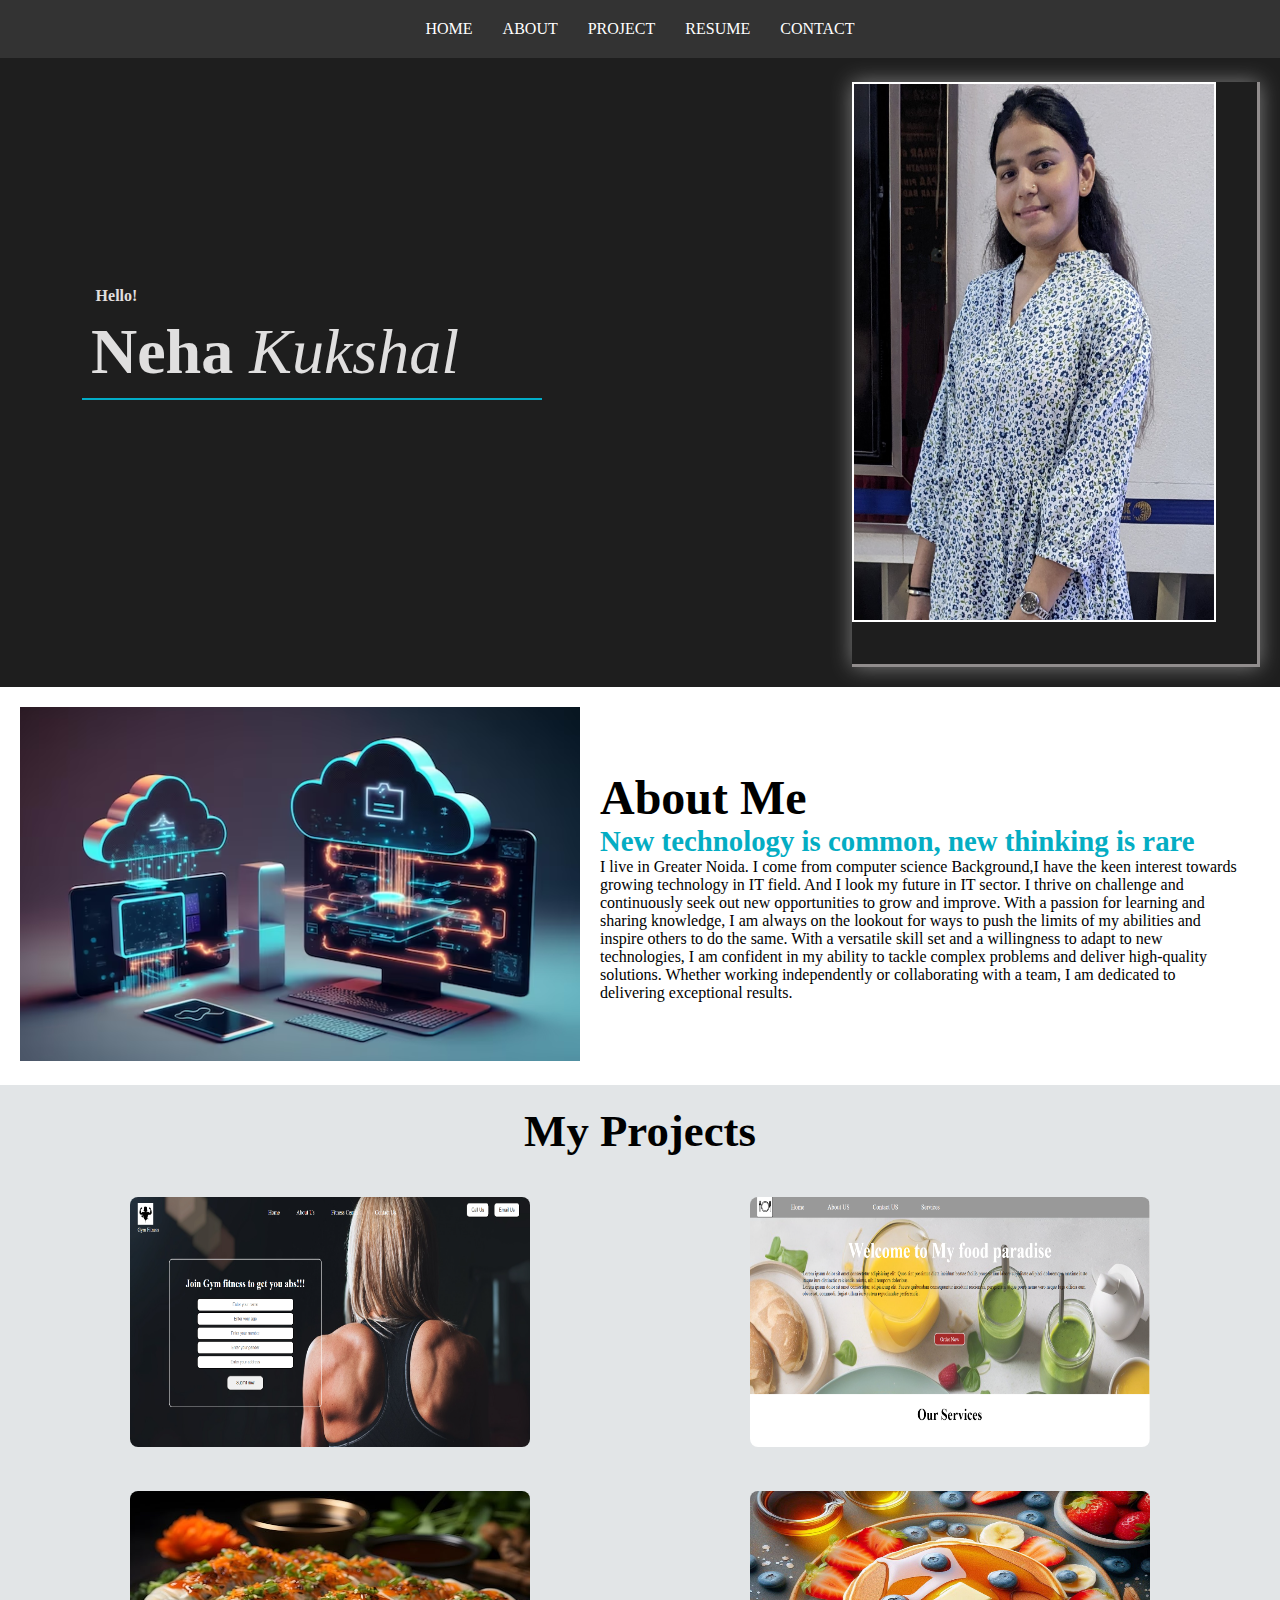
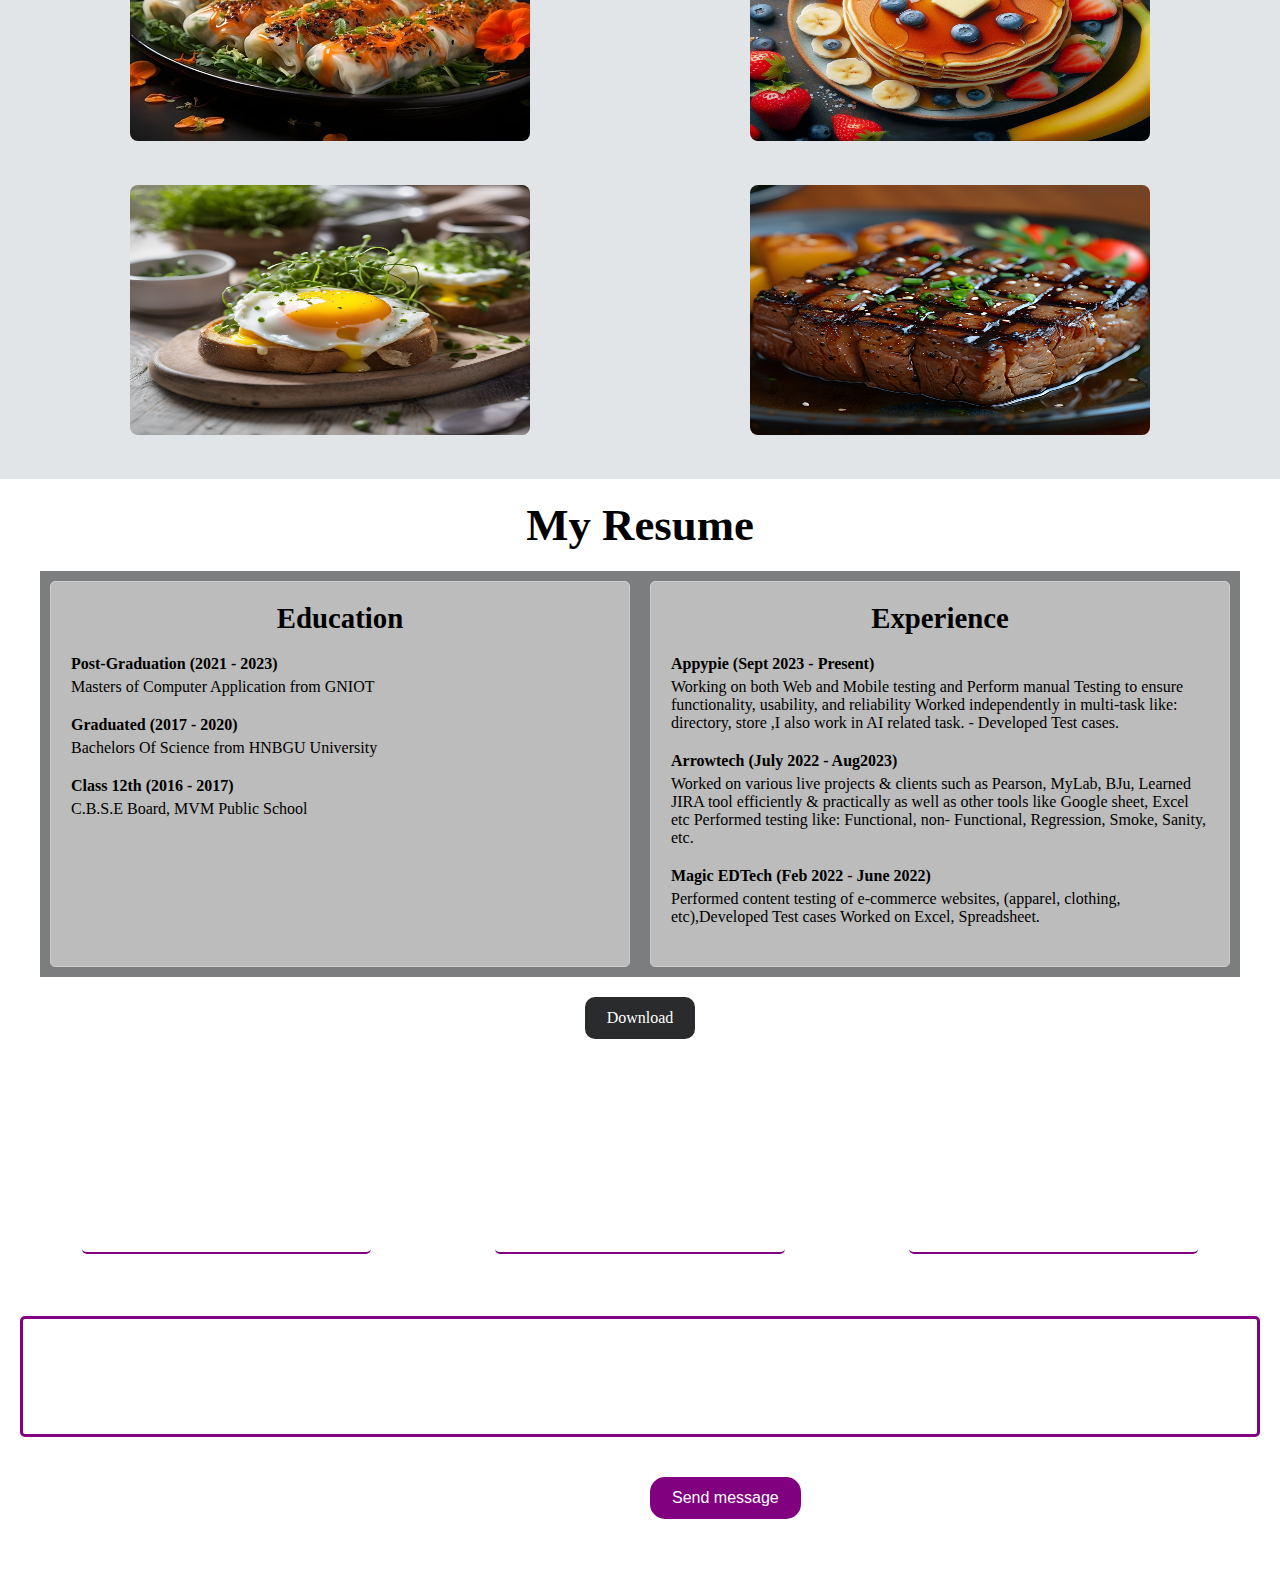
==== index.html @ 22c40096 "files added" ====
<!DOCTYPE html>
<html lang="en">
<head>
    <meta charset="UTF-8">
    <meta name="viewport" content="width=device-width, initial-scale=1.0">
    <title>Neha portfolio</title>
    <link rel="stylesheet" href="./static/neha.css">
</head>
<body>
    <nav class="navbar">
        <ul class="nav-links">
            <li><a href="#home">Home</a></li>
            <li><a href="#about">About</a></li>
            <li><a href="#project">Project</a></li>
            <li><a href="#resume">Resume</a></li>
            <li><a href="#contact">Contact</a></li>
        </ul>
        <div class="hamburger">
            <span></span>
            <span></span>
            <span></span>
        </div>
    </nav>






    <section id="home">
        <div class="text">
            <h4 class="heading2">Hello!</h4>
            <div class="outer"><h1 class="heading3">Neha <span  id="kukshal">Kukshal</span></h1></div>
        </div>
        <div class="image">
           <img src="img21.jpg" alt="error">
        </div>
    </section>






    <section id="about">
        <div class="image2">
            <img src="about_img.png" alt="error">
        </div>
        <div class="text2">
            <h1 class="heading6"><span class="as">About </span>Me</h1>
            <h2 class="para2">New technology is common, new thinking is rare</h2>
            <p class="para22">I live in Greater Noida. I come from computer science Background,I have the keen interest towards growing technology in IT field. And I look my future in IT sector.  I thrive on challenge and continuously seek out new opportunities to grow and improve. With a passion for learning and sharing knowledge, I am always on the lookout for ways to push the limits of my abilities and inspire others to do the same. With a versatile skill set and a willingness to adapt to new technologies, I am confident in my ability to tackle complex problems and deliver high-quality solutions. Whether working independently or collaborating with a team, I am dedicated to delivering exceptional results.
            </p>
        </div>
        
    </section>









    <section id="project">
        <h1 class="heading8">My <span class="as3">Projects</span></h1>

        <div class="image-section">
         <div class="sub-img"><img src="img25.png" alt="error"></div>
         <div class="sub-img"><img src="img26.png" alt="error"></div>
         <div class="sub-img"><img src="img14.jpg" alt="error"></div>
         <div class="sub-img"><img src="img4.jpg" alt="error"></div>
         <div class="sub-img"><img src="img5.png" alt="error"></div>
         <div class="sub-img"><img src="img6.png" alt="error"></div>
        </div>

    </section>










    <section id="resume">
        <h2 class="heading9">My <span class="as4">Resume</span></h2>
        <div class="outer-box">
            <div class="inner-box">
                <h3 class="heading10">Education</h3>
                <div class="edu"><h4>Post-Graduation <span class="as5">(2021 - 2023)</span></h4>
                    <p>Masters of Computer Application from GNIOT </p>
                </div>
                <div class="edu"><h4>Graduated <span class="as5">(2017 - 2020)</span></h4>
                    <p>Bachelors Of Science from HNBGU University</p>
                </div>
                <div class="edu"><h4>Class 12th <span class="as5">(2016 - 2017) </span></h4>
                    <p> C.B.S.E Board, MVM Public School</p>
                </div>
            </div>

            <div class="inner-box">
                <h3 class="heading10">Experience</h3>
                <div class="edu"><h4>Appypie <span class="as5">(Sept 2023 - Present)</span></h4>
                    <p>Working on both Web and Mobile testing and Perform manual Testing to ensure functionality, usability, and reliability Worked independently in multi-task like: directory, store ,I also work in AI related task. - Developed Test cases.   
                    </p>
                </div>
                <div class="edu"><h4>Arrowtech <span class="as5">(July 2022 - Aug2023)</span></h4>
                    <p>Worked on various live projects & clients such as Pearson, MyLab, BJu, Learned JIRA tool efficiently & practically as well as other tools like Google sheet, Excel etc Performed testing like: Functional, non- Functional, Regression, Smoke, Sanity, etc.
                    </p>
                </div>
                <div class="edu"><h4>Magic EDTech <span class="as5">(Feb 2022 - June 2022) </span></h4>
                    <p> Performed content testing of e-commerce websites, (apparel, clothing, etc),Developed Test cases Worked on Excel, Spreadsheet.</p>
                </div>
            </div>
        </div>
        <div class="resume_btn">
            <a href="Neha Kukshal resume.pdf" download="Neha Kukshal resume.pdf">Download</a>
        </div>
    </section>













    <section id="contact">
        <h1 class="heading11">Contact <span class="as6">Us</span></h1>
        <form action="http://localhost:3005/contact" method="POST" class="contact-form">
            <div class="form2">
                <div class="inner-form">
                    <input type="text" name="name" id="name" placeholder="Enter your name" required>
                </div>
                <div class="inner-form">
                    <input type="email" name="email" id="email" placeholder="Enter your Email" required>
                </div>
                <div class="inner-form">
                    <input type="text" name="subject" id="subject" placeholder="Enter your subject" required>
                </div>
            </div>
            <div class="msg">
                <input type="text" name="message" id="message" placeholder="Your message" required>
            </div>
            <button type="submit" class="btn3">Send message</button>
        </form>
    </section>


    <script src="../static/neha.js"></script>

</body>
</html>
---- static/neha.css ----
/* reset CSS */
*{
    margin: 0px;
    padding: 0px;
    text-decoration: none;
    list-style: none;
    box-sizing: border-box;
} 

html{
    scroll-behavior:smooth;
}



/* styling header section */
.navbar {
    display: flex;
    justify-content: space-between;
    align-items: center;
    padding: 20px;
    background-color: #333;
    position: fixed; /* Make the header sticky */
    top: 0; /* Stick to the top of the viewport */
    width: 100%; /* Ensure it spans the full width */
    z-index: 1000; /* Ensure it stays above other content */
}

.nav-links {
    list-style: none;
    display: flex;
    margin: auto;
    padding: 0;
}

.nav-links li {
    margin: 0 15px;
}

.nav-links a {
    color: white;
    text-decoration: none;
    text-transform: uppercase;
}

.hamburger {
    display: none;
    flex-direction: column;
    cursor: pointer;
}

.hamburger span {
    height: 3px;
    width: 25px;
    background: white;
    margin: 3px 0;
    transition: all 0.3s ease;
}














/* styling HOME Section */
#home{
    display: flex;
    background-color: rgb(30, 30, 30);
    background-repeat: no-repeat;
    background-size: cover;
    flex-wrap: wrap; /* Allows items to wrap */
    height: auto; /* Allow height to adjust based on content */
    padding: 20px; /* Padding around the section */
}

.text{
    flex: 1; /* Allow text to grow */
    max-width: 500px; /* Set max width for text */
    margin: auto; /* Center text */
    padding: 20px; /* Padding for text */
    color: rgb(224, 223, 223);
}
.heading2{
    margin-left: 3%;
}

.outer{
    border-bottom: 2px solid rgb(2, 173, 200);
}
.heading3{
    font-size: 4rem;
    padding: 2%;
}

#kukshal{
    font-weight: 10;
    font-style: italic;
}

.image{
    /* flex: 1; Allow image to grow */
    /* display: flex;
    justify-content: center; 
    align-items: center;  */
    margin-top: 5%;
    margin-left: 8%;
    height: 65vh;
    border-right: 3px solid rgb(145, 141, 141);
    border-bottom: 3px solid  rgb(145, 141, 141);
    box-shadow: 0px 0px 20px 0.11px grey;
    margin-left: 20%;
}


.image img{
    transition: all 0.1s ease-in-out; /* Animation on hover */
    border: 2px solid white;
    height: 60vh; 
    width: 90%;
}

.image img:hover{
    transform: scale(1.1);     /* Scale effect on hover */
}









/* styling ABOUT Section */
#about {
    display: flex;
    flex-wrap: wrap; /* Allows items to wrap to the next line */
    padding: 20px;
    align-items: center; /* Center items vertically */
    justify-content: space-between; /* Space between the image and text */
}

/* Image styles */
.image2 img {
    max-width: 100%; /* Responsive image */
    height: auto; /* Maintain aspect ratio */
    flex: 1; /* Allow image to grow */
}

/* Text styles */
.text2 {
    flex: 1; /* Allow text to grow */
    padding: 20px; /* Space around text */
}

.heading6 {
    font-size: 3em; /* Responsive heading size */
}

.para2 {
    font-size: 1.8em; /* Responsive paragraph size */
    color: rgb(4, 173, 195);
}















/* style project section */
#project {
    padding: 20px;
    text-align: center; /* Center text */
    background-color: rgb(226, 229, 231);
}

.heading8{
    text-align: center;
    font-size: 2.8rem;
    margin-bottom: 20px; /* Space below the heading */
}


.image-section{
    display: flex;
    flex-wrap: wrap;
}

/* Sub-image styles */
.sub-img {
    flex: 1 1 200px; /* Allow images to grow and shrink, minimum width 200px */
    margin: 20px; /* Space around images */
}

.sub-img img{
    height: 250px;
    width: 400px;
    border-radius: 8px; 
} 














/* styling resume section */
#resume {
    max-width: 1200px;
    margin: auto;
}

/* Headings */
.heading9{
    font-size: 2.8rem;
    margin: 20px;
    text-align: center;
}
.heading10 {
    font-size: 1.8rem;
    text-align: center;
    margin-bottom: 20px;
}




/* Outer Box */
.outer-box {
    display: flex;
    flex-wrap: wrap;
    justify-content: space-between;
    background-color: #7b7d7e;
}

/* Inner Boxes */
.inner-box {
    flex: 1;
    min-width: 300px; /* Adjusts minimum width */
    margin: 10px;
    padding: 20px;
    border: 1px solid #ccc;
    border-radius: 5px;
    background-color: #bcbcbc;
}

/* Education and Experience */
.edu {
    margin-bottom: 20px;
}


.edu p {
    margin: 5px 0 0;
}

/* Button Styles */
.resume_btn {
    text-align: center;
    margin: 20px;
    display: flex; /* Use flexbox */
    justify-content: center; /* Center the button */
}

.resume_btn a {
    display: inline-block; /* This ensures the link acts like a button */
    padding: 12px 22px;
    background-color: #2a2b2c;
    border-radius: 10px;
    color: white;
    text-decoration: none;
}

.resume_btn a:hover {
    background-color: grey;
    border: 2px solid black;
}














 /* contact styling */
#contact{
    background: url(img1.jpg);
    background-size: cover;      /* Cover the entire viewport */
    background-position: center; /* Center the image */
    background-repeat: no-repeat; /* Prevent image repetition */
    background-attachment: fixed; /* Keep the background fixed */
    padding: 20px;
}

.heading11{
    text-align: center; /* Center the heading */
    font-size: 2.8rem; /* Heading size */
    margin-bottom: 20px; /* Space below the heading */
    color: white;
}



.form2{
    display: flex;
    flex-wrap: wrap; /* Allow items to wrap */
    justify-content: center; /* Center items */
    width: 100%; /* Full width */
}

.inner-form{
    margin: 5%;
    flex: 1 1 200px; /* Allow inputs to grow/shrink */
}

.inner-form input{
    width: 100%; /* Full width of the container */
    padding: 12px; /* Padding for input fields */
    border: none; /* Remove default border */
    border-radius: 5px; /* Rounded corners */
    color: white; /* Text color */
    background: none;
    outline: none;
    border-bottom: 2px solid purple;
}
.inner-form ::placeholder{
    color: white;
}

.msg input{
    background: none;
    width: 100%; /* Full width of the container */
    padding: 50px; /* Padding for message field */
    border: 3px solid purple; /* Remove default border */
    border-radius: 5px; /* Rounded corners */
    color: white;
}
.msg ::placeholder{
    color: white;
}

.btn3{
    border: none; /* Remove default border */
    padding: 10px 20px; /* Padding for button */
    color: white; /* Text color */
    font-size: 1rem; /* Font size */
    border-radius: 15px; /* Rounded corners */
    cursor: pointer; /* Pointer on hover */
    margin: 40px 0px 50px 630px;
    background: purple;
    border: 2px solid purple;
}

.btn3:hover{
    background-color: white;
    color: purple;
    border: none;
}










/* Responsive Styles */
@media (max-width: 768px) {
    .nav-links {
        display: none;
        flex-direction: column;
        width: 100%;
        background-color: #333;
        position: absolute;
        top: 60px; /* Adjust as needed */
        left: 0;
    }

    .nav-links.active {
        display: flex;
    }

    .hamburger {
        display: flex;
    }



/* styling HOME Section */
    #home {
        flex-direction: column; /* Stack items vertically */
        align-items: center; /* Center items */

    }

    .heading3 {
        font-size: 3rem; /* Smaller font size on mobile */
    }
    
    .image {
        margin-top: 20px; /* Adjust margin for smaller screens */
    }
    



/* styling ABOUT Section */
    #about {
        flex-direction: column; /* Stack items on top of each other */
        text-align: center; /* Center text */
    }

    .image2,
    .text2 {
        width: 100%; /* Full width on small screens */
    }

    .heading6 {
        font-size: 1.5em; /* Smaller heading on small screens */
    }

    .para2 {
        font-size: 1.2em; /* Smaller paragraph on small screens */
    }




    /* styling PROJECT Section */
    .heading8 {
        font-size: 1.5em; /* Smaller heading on small screens */
    }

    .sub-img {
        flex: 1 1 150px; /* Adjust minimum width on smaller screens */
    }
    .sub-img img{
        width: 350px;
    }


    /* styling About Section */
    .outer-box {
        flex-direction: column; /* Stacks the inner boxes */
    }



/* styling contact Section */
    .form2 {
        flex-direction: column; /* Stack inputs vertically on small screens */
    }

    .inner-form {
        width: 100%; /* Full width for inputs */
        margin: 5px 0; /* Reduced margin for small screens */
    }

    .msg {
        margin: 10px 0; /* Reduced margin for message input */
    }

    .heading11 {
        font-size: 2rem; /* Smaller heading on mobile */
    }
    .btn3{
        margin: 10px;
    }
}
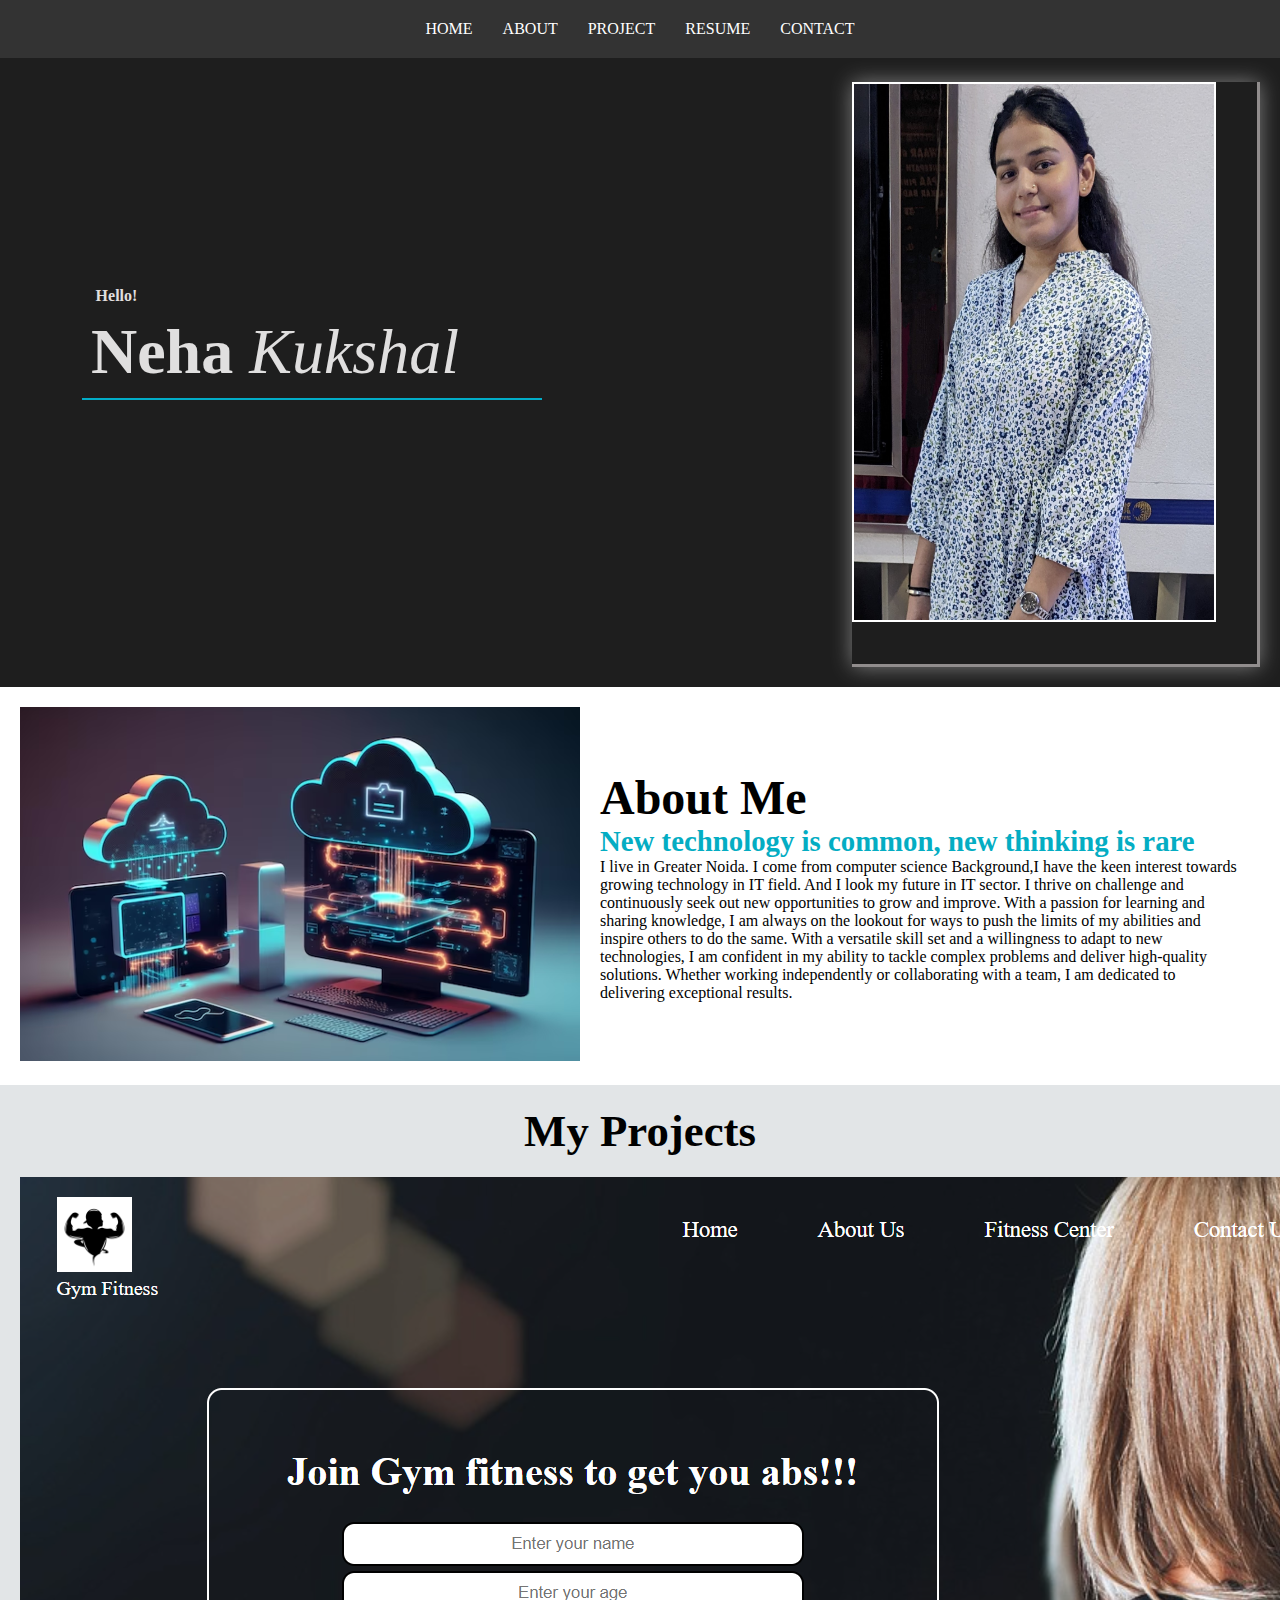
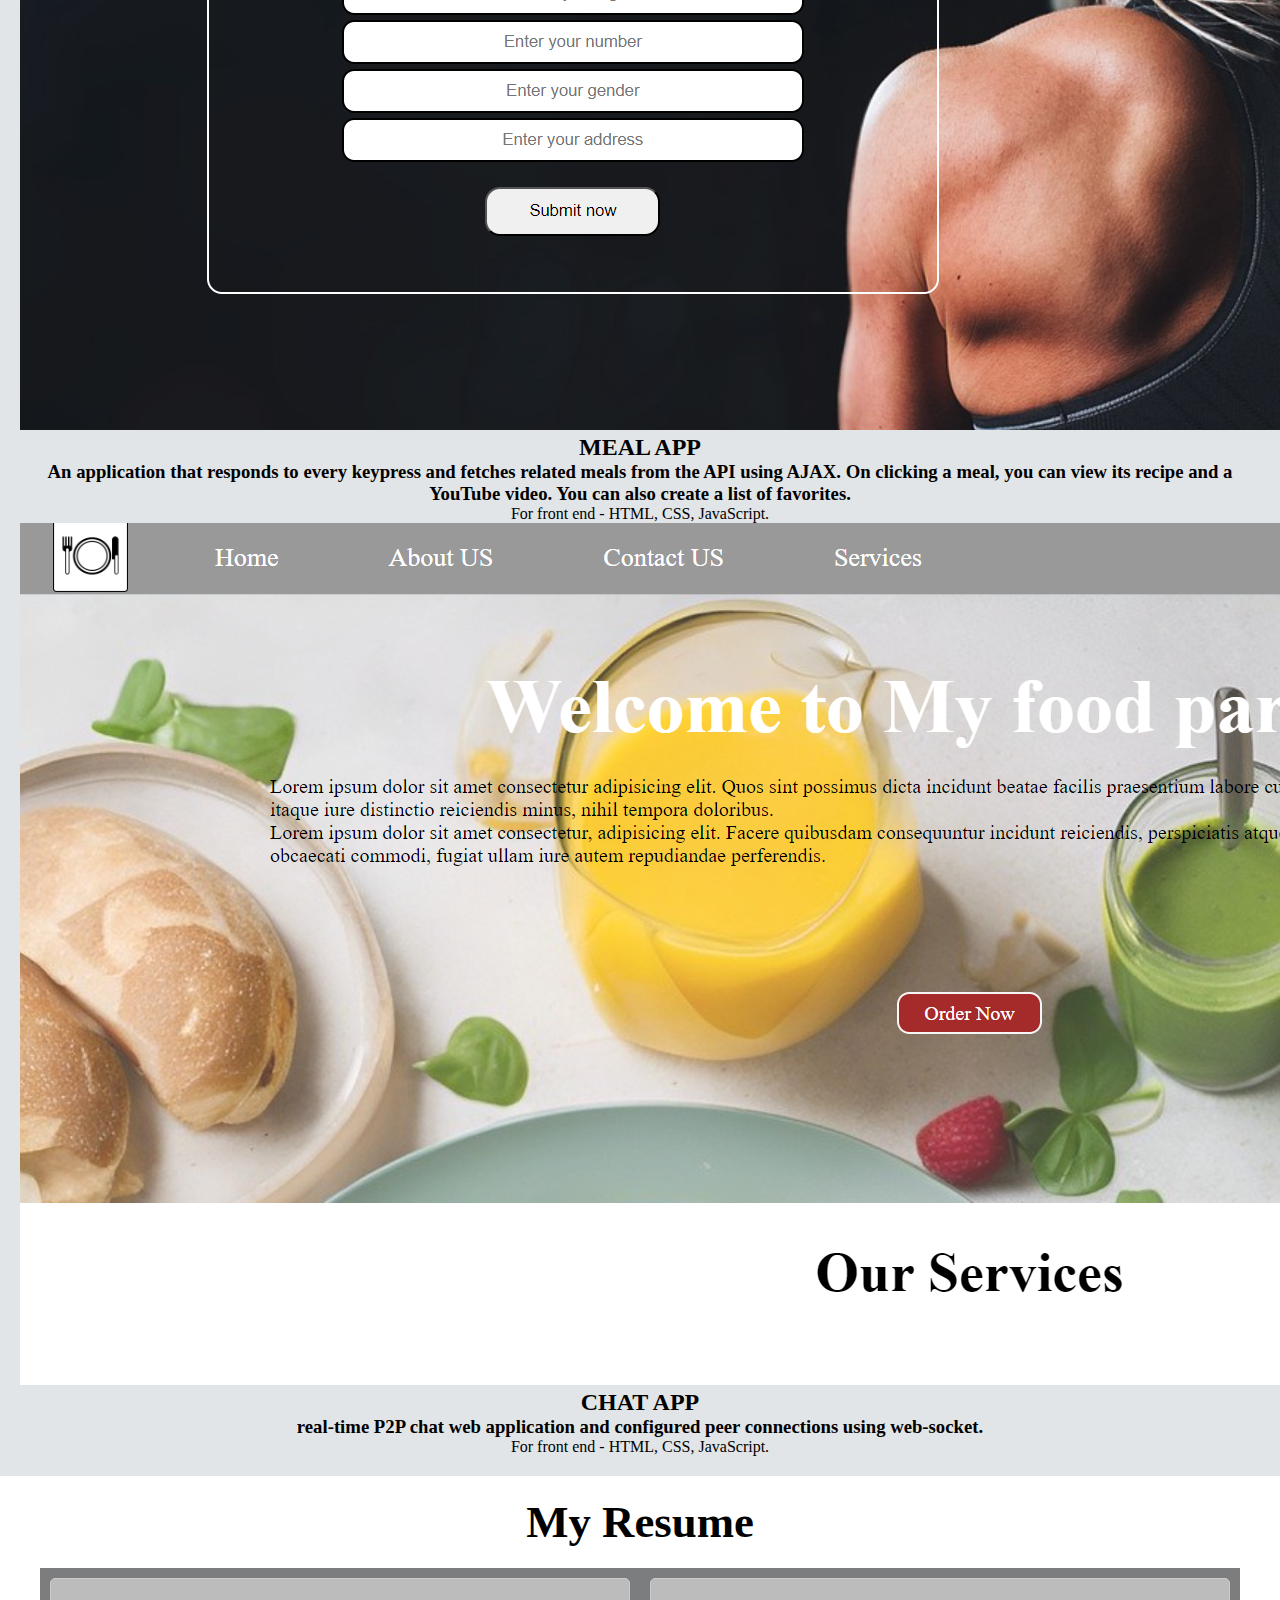
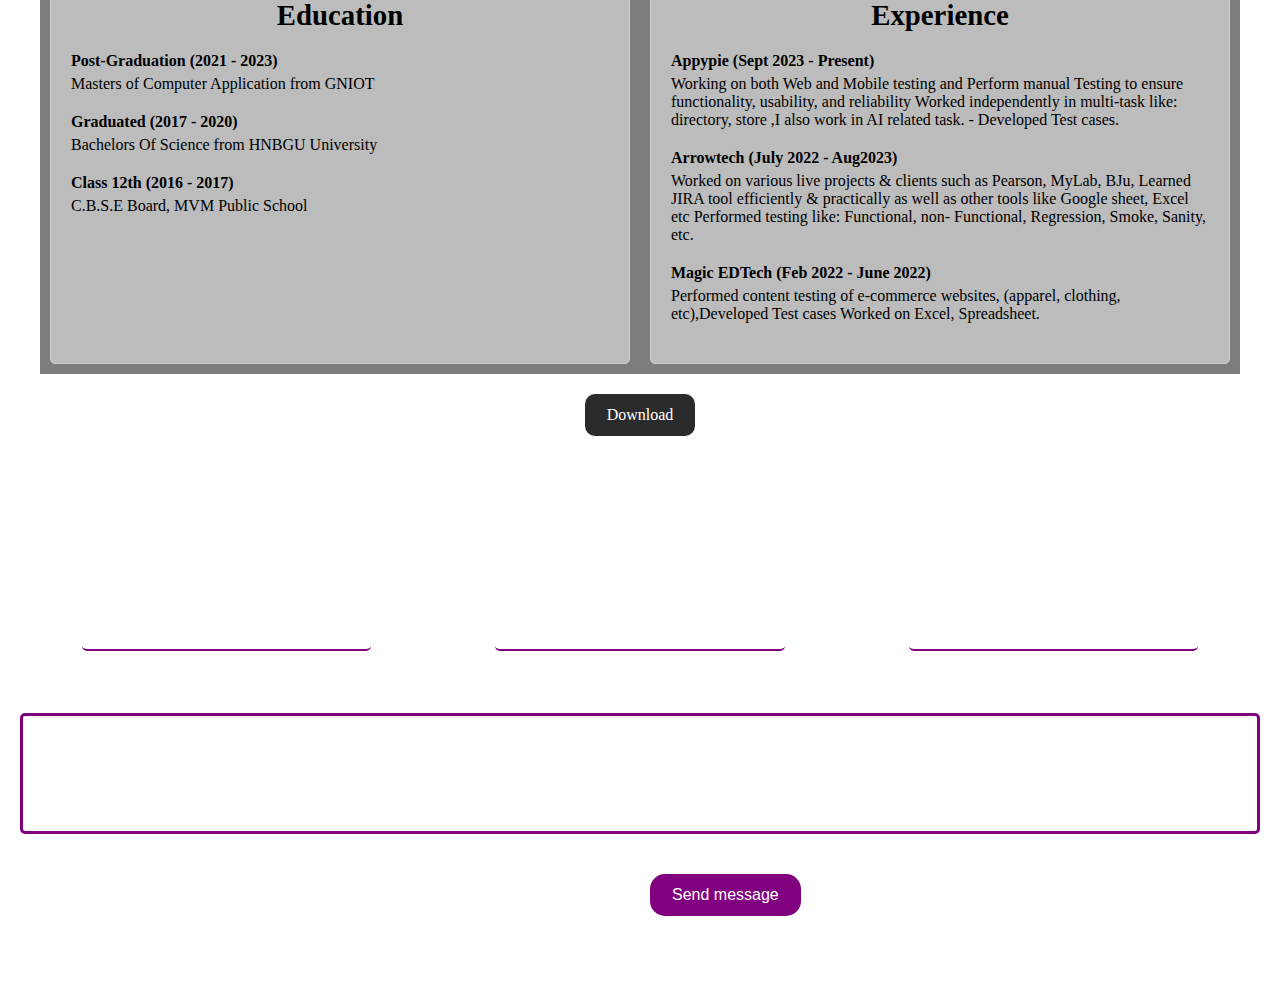
==== commit 0f21e78f: "added index file" ====
--- a/index.html
+++ b/index.html
@@ -1,162 +1,182 @@
-<!DOCTYPE html>
-<html lang="en">
-<head>
-    <meta charset="UTF-8">
-    <meta name="viewport" content="width=device-width, initial-scale=1.0">
-    <title>Neha portfolio</title>
-    <link rel="stylesheet" href="./static/neha.css">
-</head>
-<body>
-    <nav class="navbar">
-        <ul class="nav-links">
-            <li><a href="#home">Home</a></li>
-            <li><a href="#about">About</a></li>
-            <li><a href="#project">Project</a></li>
-            <li><a href="#resume">Resume</a></li>
-            <li><a href="#contact">Contact</a></li>
-        </ul>
-        <div class="hamburger">
-            <span></span>
-            <span></span>
-            <span></span>
-        </div>
-    </nav>
-
-
-
-
-
-
-    <section id="home">
-        <div class="text">
-            <h4 class="heading2">Hello!</h4>
-            <div class="outer"><h1 class="heading3">Neha <span  id="kukshal">Kukshal</span></h1></div>
-        </div>
-        <div class="image">
-           <img src="img21.jpg" alt="error">
-        </div>
-    </section>
-
-
-
-
-
-
-    <section id="about">
-        <div class="image2">
-            <img src="about_img.png" alt="error">
-        </div>
-        <div class="text2">
-            <h1 class="heading6"><span class="as">About </span>Me</h1>
-            <h2 class="para2">New technology is common, new thinking is rare</h2>
-            <p class="para22">I live in Greater Noida. I come from computer science Background,I have the keen interest towards growing technology in IT field. And I look my future in IT sector.  I thrive on challenge and continuously seek out new opportunities to grow and improve. With a passion for learning and sharing knowledge, I am always on the lookout for ways to push the limits of my abilities and inspire others to do the same. With a versatile skill set and a willingness to adapt to new technologies, I am confident in my ability to tackle complex problems and deliver high-quality solutions. Whether working independently or collaborating with a team, I am dedicated to delivering exceptional results.
-            </p>
-        </div>
-        
-    </section>
-
-
-
-
-
-
-
-
-
-    <section id="project">
-        <h1 class="heading8">My <span class="as3">Projects</span></h1>
-
-        <div class="image-section">
-         <div class="sub-img"><img src="img25.png" alt="error"></div>
-         <div class="sub-img"><img src="img26.png" alt="error"></div>
-         <div class="sub-img"><img src="img14.jpg" alt="error"></div>
-         <div class="sub-img"><img src="img4.jpg" alt="error"></div>
-         <div class="sub-img"><img src="img5.png" alt="error"></div>
-         <div class="sub-img"><img src="img6.png" alt="error"></div>
-        </div>
-
-    </section>
-
-
-
-
-
-
-
-
-
-
-    <section id="resume">
-        <h2 class="heading9">My <span class="as4">Resume</span></h2>
-        <div class="outer-box">
-            <div class="inner-box">
-                <h3 class="heading10">Education</h3>
-                <div class="edu"><h4>Post-Graduation <span class="as5">(2021 - 2023)</span></h4>
-                    <p>Masters of Computer Application from GNIOT </p>
-                </div>
-                <div class="edu"><h4>Graduated <span class="as5">(2017 - 2020)</span></h4>
-                    <p>Bachelors Of Science from HNBGU University</p>
-                </div>
-                <div class="edu"><h4>Class 12th <span class="as5">(2016 - 2017) </span></h4>
-                    <p> C.B.S.E Board, MVM Public School</p>
-                </div>
-            </div>
-
-            <div class="inner-box">
-                <h3 class="heading10">Experience</h3>
-                <div class="edu"><h4>Appypie <span class="as5">(Sept 2023 - Present)</span></h4>
-                    <p>Working on both Web and Mobile testing and Perform manual Testing to ensure functionality, usability, and reliability Worked independently in multi-task like: directory, store ,I also work in AI related task. - Developed Test cases.   
-                    </p>
-                </div>
-                <div class="edu"><h4>Arrowtech <span class="as5">(July 2022 - Aug2023)</span></h4>
-                    <p>Worked on various live projects & clients such as Pearson, MyLab, BJu, Learned JIRA tool efficiently & practically as well as other tools like Google sheet, Excel etc Performed testing like: Functional, non- Functional, Regression, Smoke, Sanity, etc.
-                    </p>
-                </div>
-                <div class="edu"><h4>Magic EDTech <span class="as5">(Feb 2022 - June 2022) </span></h4>
-                    <p> Performed content testing of e-commerce websites, (apparel, clothing, etc),Developed Test cases Worked on Excel, Spreadsheet.</p>
-                </div>
-            </div>
-        </div>
-        <div class="resume_btn">
-            <a href="Neha Kukshal resume.pdf" download="Neha Kukshal resume.pdf">Download</a>
-        </div>
-    </section>
-
-
-
-
-
-
-
-
-
-
-
-
-
-    <section id="contact">
-        <h1 class="heading11">Contact <span class="as6">Us</span></h1>
-        <form action="http://localhost:3005/contact" method="POST" class="contact-form">
-            <div class="form2">
-                <div class="inner-form">
-                    <input type="text" name="name" id="name" placeholder="Enter your name" required>
-                </div>
-                <div class="inner-form">
-                    <input type="email" name="email" id="email" placeholder="Enter your Email" required>
-                </div>
-                <div class="inner-form">
-                    <input type="text" name="subject" id="subject" placeholder="Enter your subject" required>
-                </div>
-            </div>
-            <div class="msg">
-                <input type="text" name="message" id="message" placeholder="Your message" required>
-            </div>
-            <button type="submit" class="btn3">Send message</button>
-        </form>
-    </section>
-
-
-    <script src="../static/neha.js"></script>
-
-</body>
+<!DOCTYPE html>
+<html lang="en">
+<head>
+    <meta charset="UTF-8">
+    <meta name="viewport" content="width=device-width, initial-scale=1.0">
+    <title>Neha portfolio</title>
+    <link rel="stylesheet" href="./static/neha.css">
+</head>
+<body>
+    <nav class="navbar">
+        <ul class="nav-links">
+            <li><a href="#home">Home</a></li>
+            <li><a href="#about">About</a></li>
+            <li><a href="#project">Project</a></li>
+            <li><a href="#resume">Resume</a></li>
+            <li><a href="#contact">Contact</a></li>
+        </ul>
+        <div class="hamburger">
+            <span></span>
+            <span></span>
+            <span></span>
+        </div>
+    </nav>
+
+
+
+
+
+
+    <section id="home">
+        <div class="text">
+            <h4 class="heading2">Hello!</h4>
+            <div class="outer"><h1 class="heading3">Neha <span  id="kukshal">Kukshal</span></h1></div>
+        </div>
+        <div class="image">
+           <img src="img21.jpg" alt="error">
+        </div>
+    </section>
+
+
+
+
+
+
+    <section id="about">
+        <div class="image2">
+            <img src="about_img.png" alt="error">
+        </div>
+        <div class="text2">
+            <h1 class="heading6"><span class="as">About </span>Me</h1>
+            <h2 class="para2">New technology is common, new thinking is rare</h2>
+            <p class="para22">I live in Greater Noida. I come from computer science Background,I have the keen interest towards growing technology in IT field. And I look my future in IT sector.  I thrive on challenge and continuously seek out new opportunities to grow and improve. With a passion for learning and sharing knowledge, I am always on the lookout for ways to push the limits of my abilities and inspire others to do the same. With a versatile skill set and a willingness to adapt to new technologies, I am confident in my ability to tackle complex problems and deliver high-quality solutions. Whether working independently or collaborating with a team, I am dedicated to delivering exceptional results.
+            </p>
+        </div>
+        
+    </section>
+
+
+
+
+
+
+
+
+
+    
+
+    <section id="project">
+        <h1 class="heading8">My <span class="as3">Projects</span></h1>
+    
+        <div class="projects-container">
+            <div class="project">
+                <div class="project_img">
+                    <a href="https://www.google.com"><img src="img25.png" alt="Meal App project screenshot"></a>
+                </div>
+                <div class="pro_text">
+                    <h2 class="pro_heading1">MEAL APP</h2>
+                    <h3 class="pro_para1">An application that responds to every keypress and fetches related meals from the API using AJAX. On clicking a meal, you can view its recipe and a YouTube video. You can also create a list of favorites.</h3>
+                    <p class="pro_para2">For front end - HTML, CSS, JavaScript.</p>
+                </div>
+            </div>
+    
+            <div class="project">
+                <div class="project_img">
+                    <a href="https://www.google.com"><img src="img26.png" alt="Meal App project screenshot"></a>
+                </div>
+                <div class="pro_text2">
+                    <h2 class="pro_heading2">CHAT APP</h2>
+                    <h3 class="pro_para3">real-time P2P chat web application and configured peer connections using web-socket.
+                    </h3>
+                    <p class="pro_para4">For front end - HTML, CSS, JavaScript.</p>
+                </div>
+            </div>
+
+            </div>
+
+        </div>
+    </section>
+
+
+
+
+
+
+
+
+
+
+    <section id="resume">
+        <h2 class="heading9">My <span class="as4">Resume</span></h2>
+        <div class="outer-box">
+            <div class="inner-box">
+                <h3 class="heading10">Education</h3>
+                <div class="edu"><h4>Post-Graduation <span class="as5">(2021 - 2023)</span></h4>
+                    <p>Masters of Computer Application from GNIOT </p>
+                </div>
+                <div class="edu"><h4>Graduated <span class="as5">(2017 - 2020)</span></h4>
+                    <p>Bachelors Of Science from HNBGU University</p>
+                </div>
+                <div class="edu"><h4>Class 12th <span class="as5">(2016 - 2017) </span></h4>
+                    <p> C.B.S.E Board, MVM Public School</p>
+                </div>
+            </div>
+
+            <div class="inner-box">
+                <h3 class="heading10">Experience</h3>
+                <div class="edu"><h4>Appypie <span class="as5">(Sept 2023 - Present)</span></h4>
+                    <p>Working on both Web and Mobile testing and Perform manual Testing to ensure functionality, usability, and reliability Worked independently in multi-task like: directory, store ,I also work in AI related task. - Developed Test cases.   
+                    </p>
+                </div>
+                <div class="edu"><h4>Arrowtech <span class="as5">(July 2022 - Aug2023)</span></h4>
+                    <p>Worked on various live projects & clients such as Pearson, MyLab, BJu, Learned JIRA tool efficiently & practically as well as other tools like Google sheet, Excel etc Performed testing like: Functional, non- Functional, Regression, Smoke, Sanity, etc.
+                    </p>
+                </div>
+                <div class="edu"><h4>Magic EDTech <span class="as5">(Feb 2022 - June 2022) </span></h4>
+                    <p> Performed content testing of e-commerce websites, (apparel, clothing, etc),Developed Test cases Worked on Excel, Spreadsheet.</p>
+                </div>
+            </div>
+        </div>
+        <div class="resume_btn">
+            <a href="Neha Kukshal resume.pdf" download="Neha Kukshal resume.pdf">Download</a>
+        </div>
+    </section>
+
+
+
+
+
+
+
+
+
+
+
+
+
+    <section id="contact">
+        <h1 class="heading11">Contact <span class="as6">Us</span></h1>
+        <form action="http://localhost:3005/contact" method="POST" class="contact-form">
+            <div class="form2">
+                <div class="inner-form">
+                    <input type="text" name="name" id="name" placeholder="Enter your name" required>
+                </div>
+                <div class="inner-form">
+                    <input type="email" name="email" id="email" placeholder="Enter your Email" required>
+                </div>
+                <div class="inner-form">
+                    <input type="text" name="subject" id="subject" placeholder="Enter your subject" required>
+                </div>
+            </div>
+            <div class="msg">
+                <input type="text" name="message" id="message" placeholder="Your message" required>
+            </div>
+            <button type="submit" class="btn3">Send message</button>
+        </form>
+    </section>
+
+
+    <script src="./static/neha.js"></script>
+
+</body>
 </html>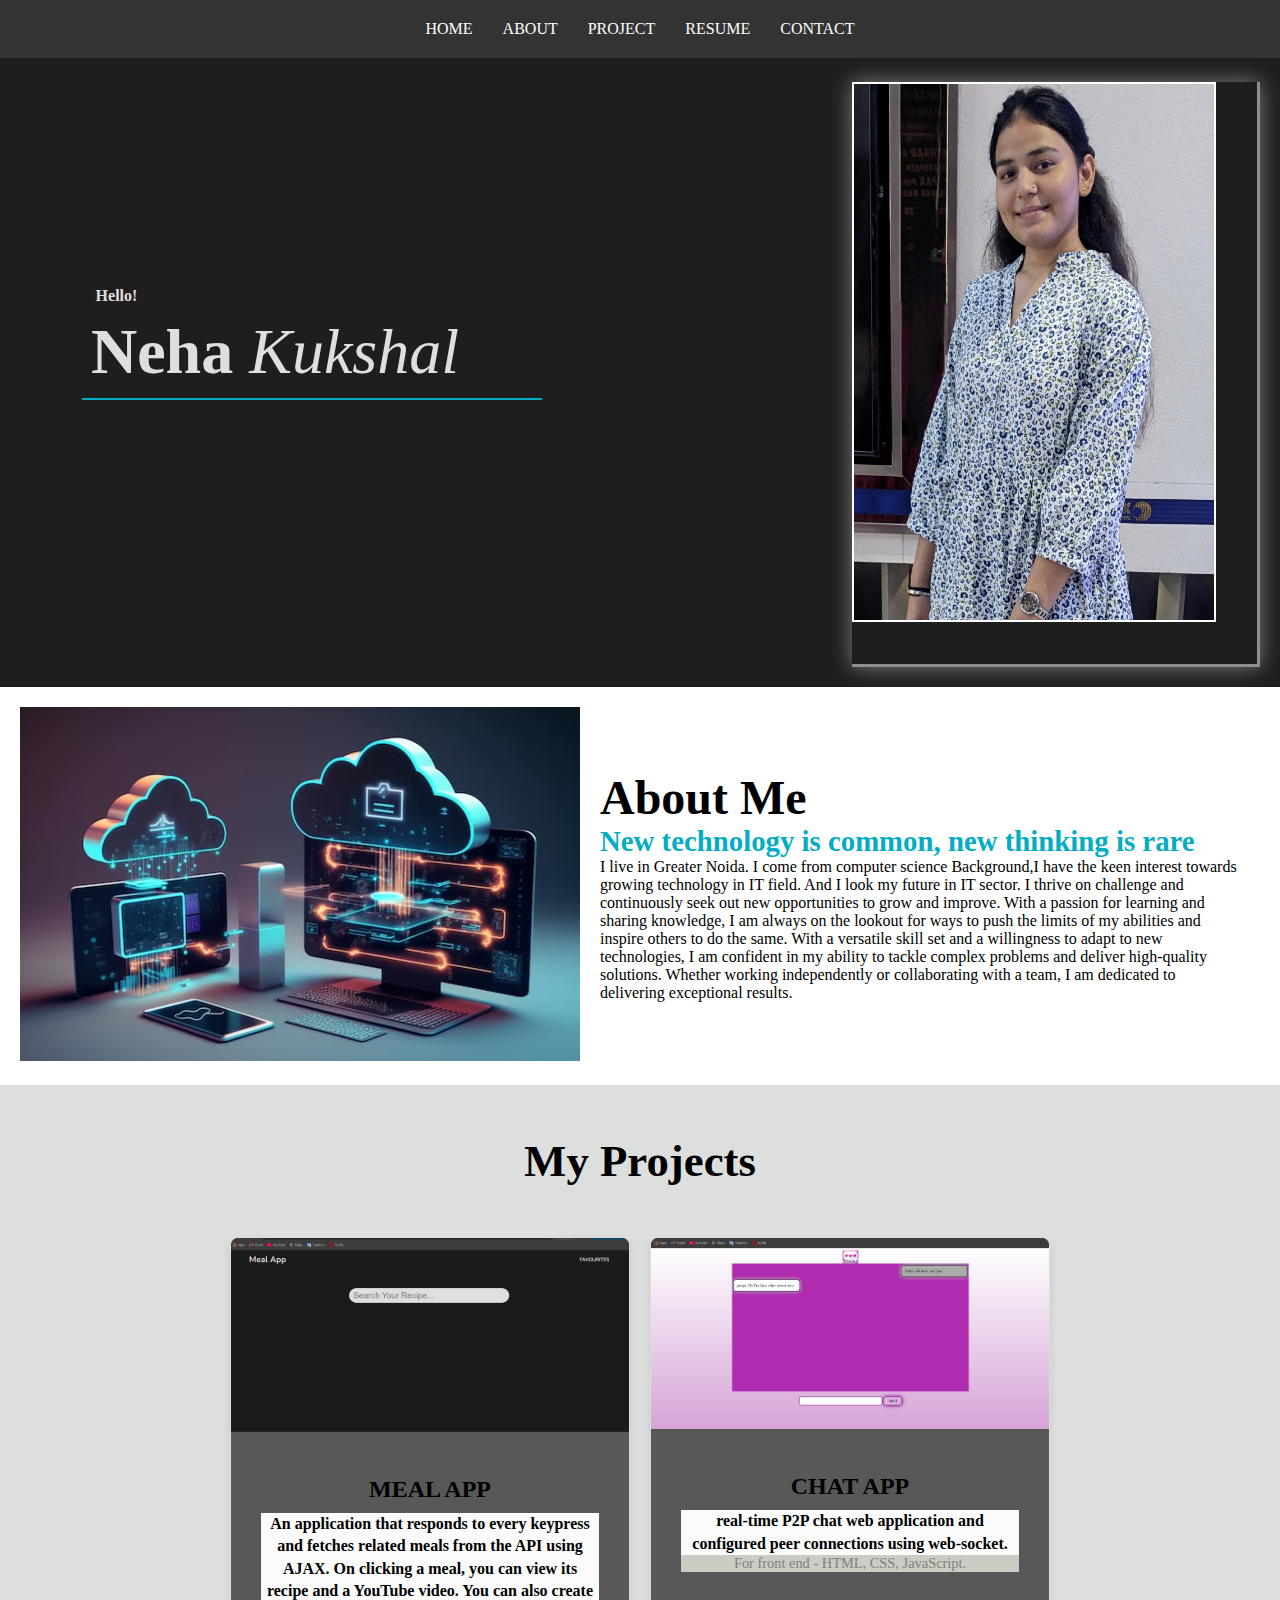
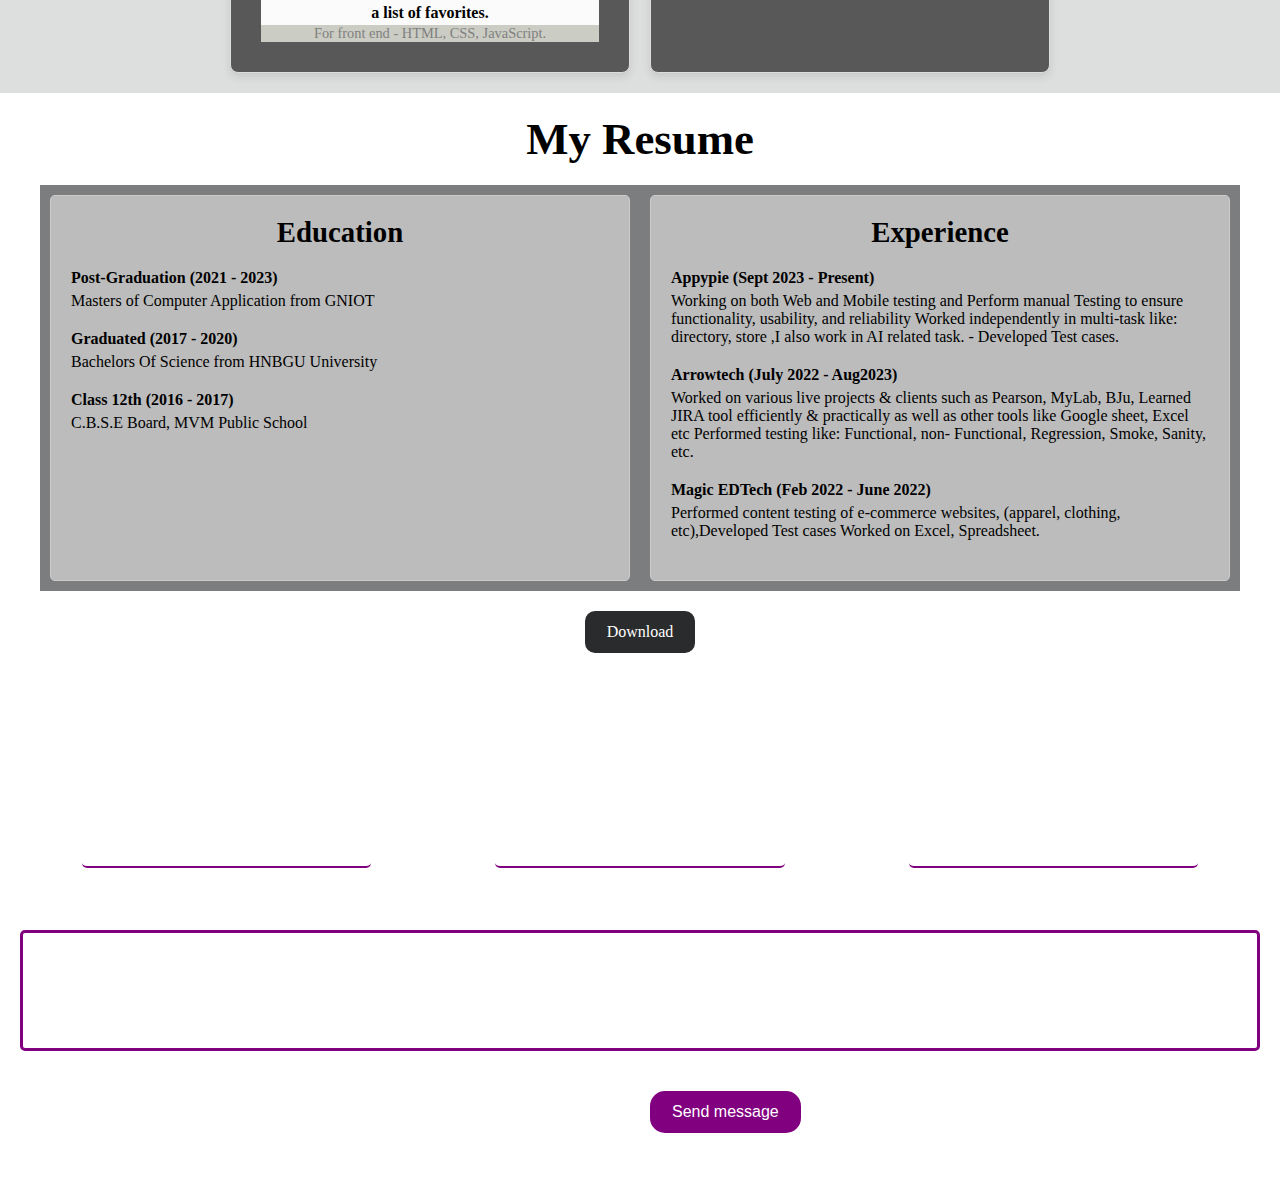
==== commit 541311ea: "Update index.html" ====
--- a/index.html
+++ b/index.html
@@ -71,7 +71,7 @@
         <div class="projects-container">
             <div class="project">
                 <div class="project_img">
-                    <a href="https://www.google.com"><img src="img25.png" alt="Meal App project screenshot"></a>
+                    <a href="https://kukshal.github.io/Meal-app/"><img src="img25.png" alt="Meal App project screenshot"></a>
                 </div>
                 <div class="pro_text">
                     <h2 class="pro_heading1">MEAL APP</h2>
@@ -179,4 +179,4 @@
     <script src="./static/neha.js"></script>
 
 </body>
-</html>+</html>
--- a/static/neha.css
+++ b/static/neha.css
@@ -50,7 +50,7 @@
 }
 
 .hamburger span {
-    height: 3px;
+    height: 4px;
     width: 25px;
     background: white;
     margin: 3px 0;
@@ -186,34 +186,67 @@
 
 /* style project section */
 #project {
+    text-align: center;
     padding: 20px;
-    text-align: center; /* Center text */
-    background-color: rgb(226, 229, 231);
+    background-color:#dddede;
+}
+
+.projects-container {
+    display: flex;
+    flex-wrap: wrap; /* Allows items to wrap onto the next line */
+    justify-content: center; /* Center items horizontally */
+    gap: 20px; /* Space between project items */
+}
+
+.project {
+    flex: 1 1 300px; /* Flex-grow, flex-shrink, and base width */
+    max-width: 400px; /* Maximum width for larger screens */
+    border: 1px solid #ddd; /* Optional: add a border */
+    border-radius: 8px; /* Optional: rounded corners */
+    box-shadow: 0 4px 8px rgba(0, 0, 0, 0.1); /* Optional: subtle shadow */
+    overflow: hidden; /* Hide overflow */
+    transition: transform 0.2s; /* Animation for hover effect */
+    background-color: rgb(88, 88, 88);
+}
+
+.project:hover {
+    transform: scale(1.05); /* Scale effect on hover */
 }
 
 .heading8{
-    text-align: center;
     font-size: 2.8rem;
-    margin-bottom: 20px; /* Space below the heading */
-}
-
-
-.image-section{
-    display: flex;
-    flex-wrap: wrap;
-}
-
-/* Sub-image styles */
-.sub-img {
-    flex: 1 1 200px; /* Allow images to grow and shrink, minimum width 200px */
-    margin: 20px; /* Space around images */
-}
-
-.sub-img img{
-    height: 250px;
-    width: 400px;
-    border-radius: 8px; 
-} 
+    margin-bottom: 50px;
+    margin-top: 30px;
+}
+
+.project_img img {
+    width: 100%; /* Makes images responsive */
+    height: auto; /* Maintains aspect ratio */
+}
+
+.pro_text, .pro_text2 {
+    padding: 15px;
+    margin: 15px;
+}
+
+.pro_heading1, .pro_heading2 {
+    margin: 10px 0;
+    font-size: 1.5em; /* Larger heading font size */
+}
+
+.pro_para1, .pro_para3 {
+    font-size: 1em;
+    line-height: 1.4; /* Improve readability */
+    background-color: rgb(251, 251, 251);
+}
+
+.pro_para2, .pro_para4 {
+    font-size: 0.9em;
+    color: gray; /* Optional: change text color */
+    background-color: rgb(203, 204, 195);
+}
+
+
 
 
 
@@ -463,6 +496,11 @@
     .heading8 {
         font-size: 1.5em; /* Smaller heading on small screens */
     }
+    .pro_text, .pro_text2{
+        margin: 0px;
+        padding: 0px;
+    }
+
 
     .sub-img {
         flex: 1 1 150px; /* Adjust minimum width on smaller screens */
@@ -502,35 +540,46 @@
 }
 
 
-
-
-
-
-
-
-
-
-
-
-
-
-
-
-
-
-
-
-
-
-
-
-
-
-
-
-
-
-
-
-
-
+@media (max-width: 600px) {
+    .projects-container {
+        flex-direction: column; /* Stack projects vertically on small screens */
+        align-items: center; /* Center align */
+    }
+
+    .pro_text, .pro_text2{
+        margin: 0px;
+        padding: 0px;
+    }
+}
+
+
+
+
+
+
+
+
+
+
+
+
+
+
+
+
+
+
+
+
+
+
+
+
+
+
+
+
+
+
+
+
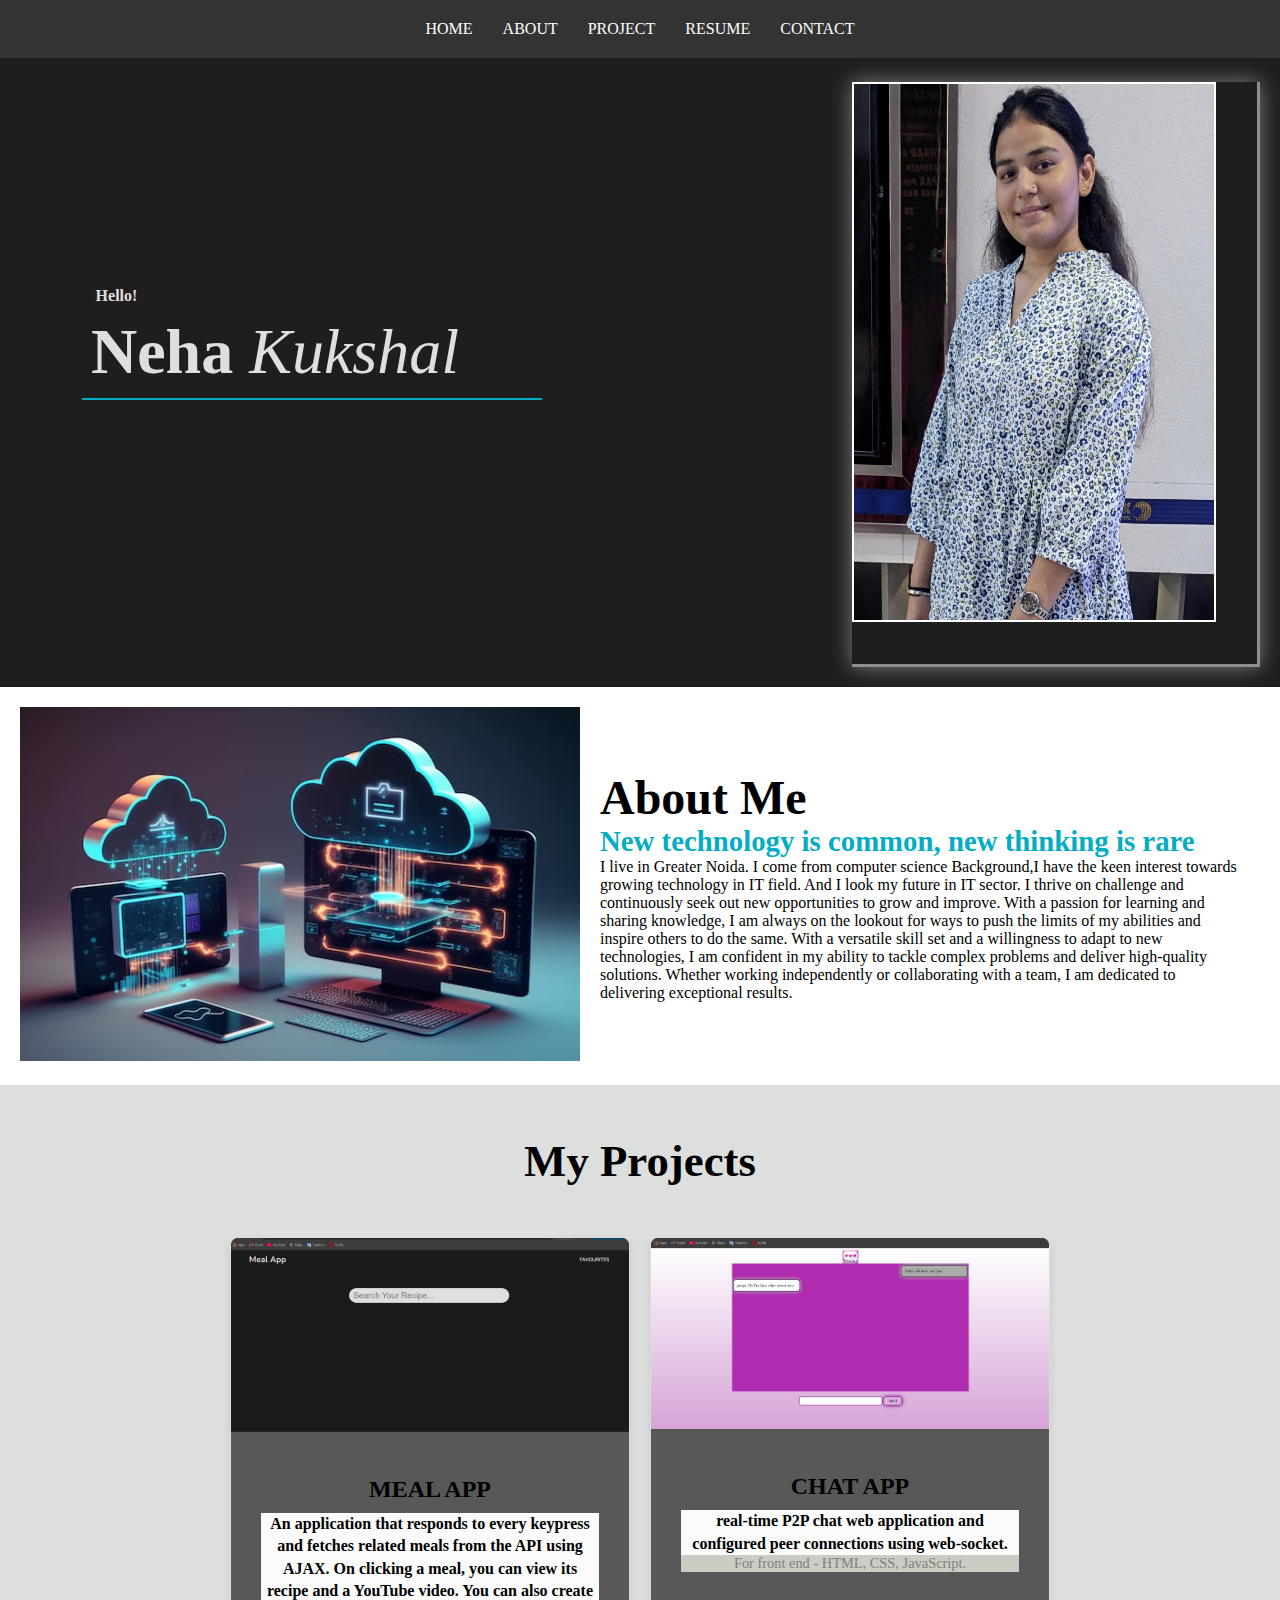
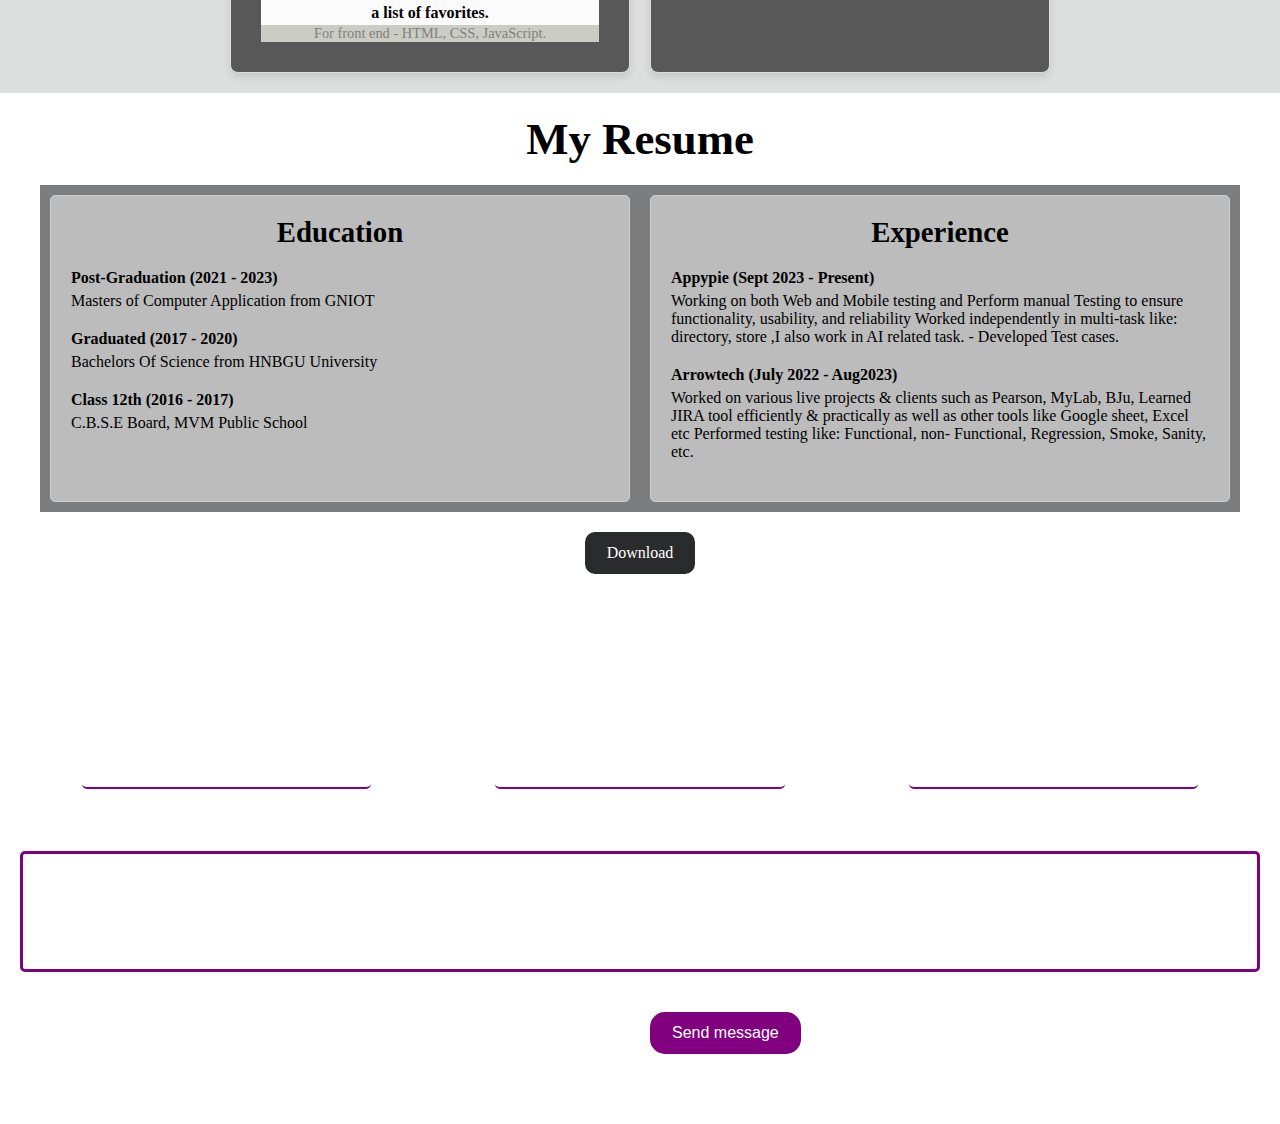
==== commit d1b2932a: "Update index.html" ====
--- a/index.html
+++ b/index.html
@@ -82,7 +82,7 @@
     
             <div class="project">
                 <div class="project_img">
-                    <a href="https://www.google.com"><img src="img26.png" alt="Meal App project screenshot"></a>
+                    <a href="https://kukshal.github.io/chat-app/"><img src="img26.png" alt="Meal App project screenshot"></a>
                 </div>
                 <div class="pro_text2">
                     <h2 class="pro_heading2">CHAT APP</h2>
@@ -132,9 +132,6 @@
                     <p>Worked on various live projects & clients such as Pearson, MyLab, BJu, Learned JIRA tool efficiently & practically as well as other tools like Google sheet, Excel etc Performed testing like: Functional, non- Functional, Regression, Smoke, Sanity, etc.
                     </p>
                 </div>
-                <div class="edu"><h4>Magic EDTech <span class="as5">(Feb 2022 - June 2022) </span></h4>
-                    <p> Performed content testing of e-commerce websites, (apparel, clothing, etc),Developed Test cases Worked on Excel, Spreadsheet.</p>
-                </div>
             </div>
         </div>
         <div class="resume_btn">
